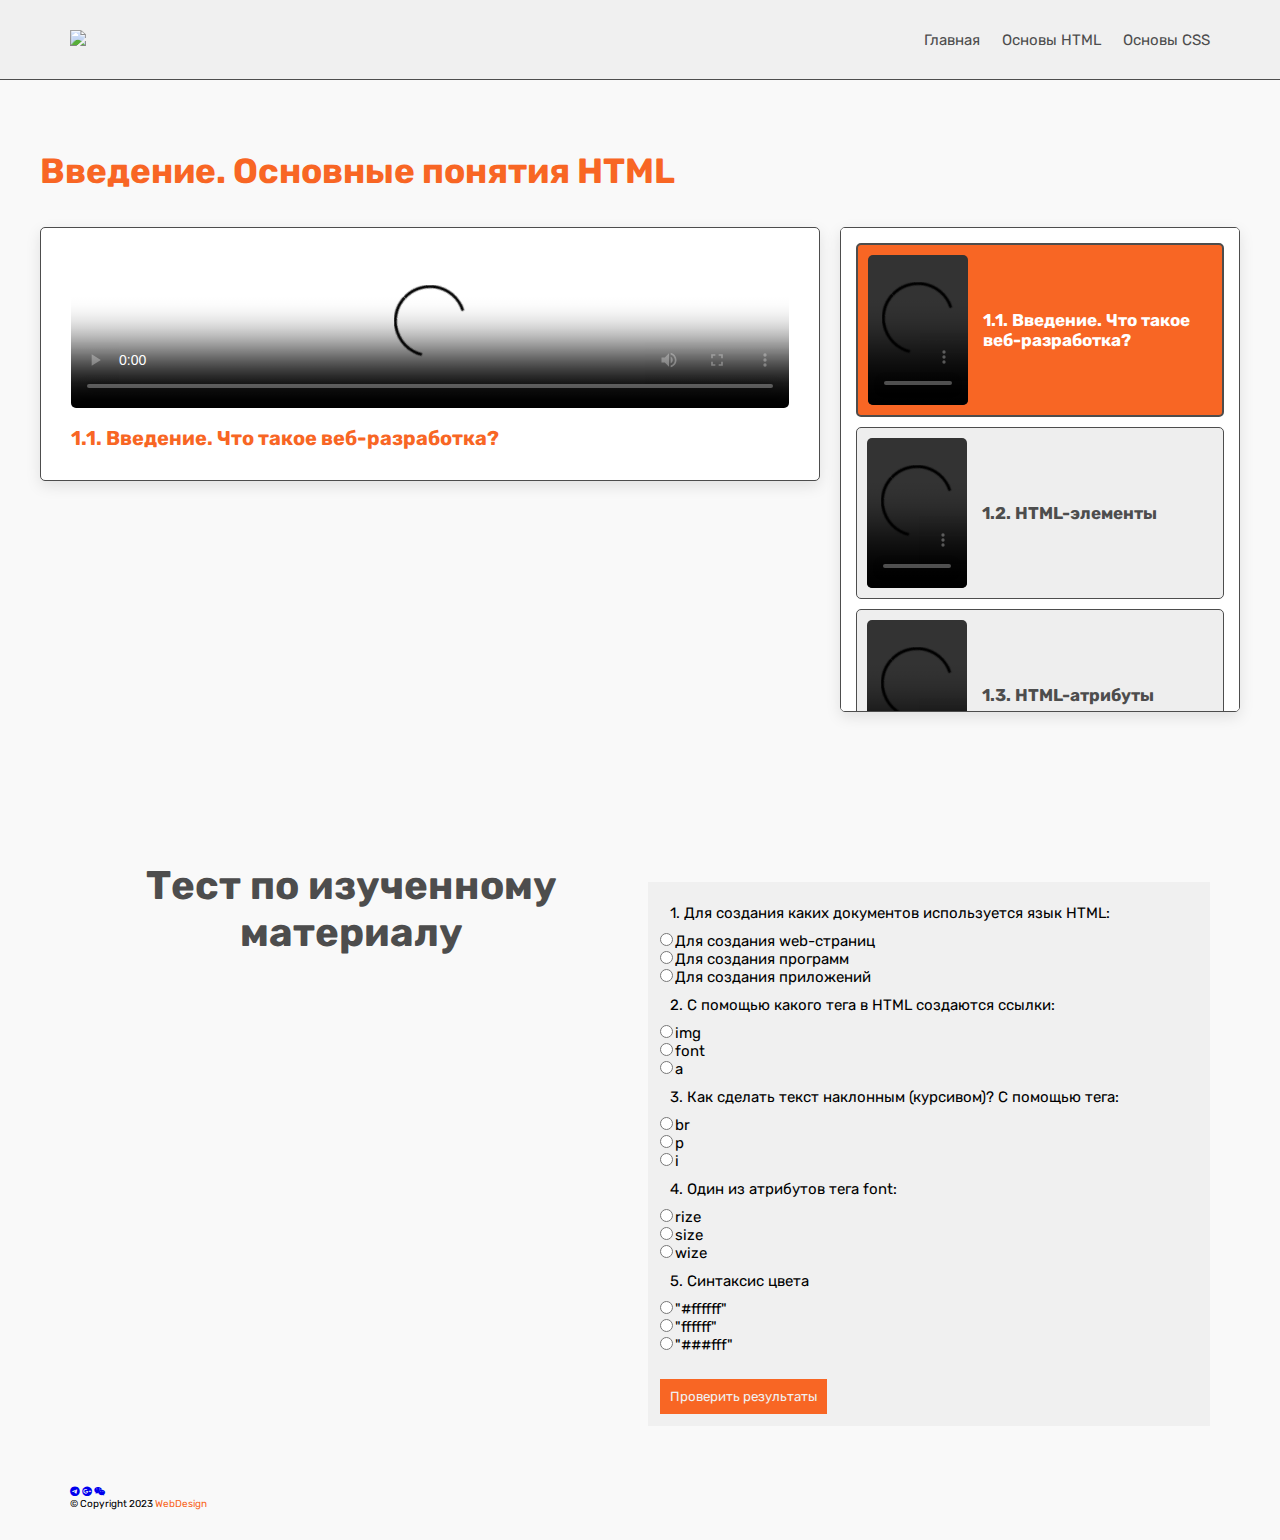
==== basicshtml/basicshtml.html @ e059293a "Create basicshtml.html" ====
<!DOCTYPE html>
<html>
<head>
    <meta charset="UTF-8">
    <meta http-equiv="X-UA-Compatible" content="IE=edge">
    <meta name="viewport" content="width=device-width, initial-scale=1.0">
    <link rel="stylesheet" href="https://cdn.jsdelivr.net/npm/swiper@8/swiper-bundle.min.css" />
    <link rel="stylesheet" href="https://cdnjs.cloudflare.com/ajax/libs/font-awesome/6.1.1/css/all.min.css">
    <link rel="stylesheet" href="basicshtml.css">
    <title>Основы HTML</title>
</head>
<body>
    <!-- header section starts -->
    <header class="header">
        <section class="flex">
            <a href="#home" class="logo"><img src="Logo/web-design.svg" height="20"></a>
            <nav class="navbar">
                <a href="../index.html">Главная</a> 
                <a href="#">Основы HTML</a>
                <a href="../basicscss/basicscss.html">Основы CSS</a>
            </nav>
            <div id="menu-btn" class="fas fa-bars"></div>
        </section>
    </header>
    <!-- header section ends -->

    <!-- video starts -->
    <div class="container">
        <h3 class="heading" style="font-size: 35px; color: #F86624">Введение. Основные понятия <span>HTML</span></h3>
        <div class="main-video-container">
            <video src="videos/Урок 1.mp4" poster="1W.png" loop controls class="main-video"></video>
            <h3 class="main-vid-title">1.1. Введение. Что такое веб-разработка?</h3>
        </div>
        <div class="video-list-container">
            <div class="list active">
                <video src="../presentations/Введение. Что такое веб-дизайн.pptx" poster="" class="list-video" loop controls class="main-video"></video>
                <h3 class="list-title">1.1. Введение. Что такое веб-разработка?</h3>
            </div>
            <div class="list">
                <video src="videos/Введение. Что такое веб-дизайн - PowerPoint (Сбой активации продукта) 2022-09-07 10-14-24.mp4" class="list-video" loop controls class="main-video"></video>
                <h3 class="list-title">1.2. HTML-элементы</h3>
            </div>
            <div class="list">
                <video src="videos/Введение. Что такое веб-дизайн - PowerPoint (Сбой активации продукта) 2022-09-07 10-14-24.mp4" class="list-video" loop controls class="main-video"></video>
                <h3 class="list-title">1.3. HTML-атрибуты</h3>
            </div>
            <div class="list">
                <video src="videos/Введение. Что такое веб-дизайн - PowerPoint (Сбой активации продукта) 2022-09-07 10-14-24.mp4" class="list-video" loop controls class="main-video"></video>
                <h3 class="list-title">1.4. HTML-текст</h3>
            </div>
            <div class="list">
                <video src="videos/Введение. Что такое веб-дизайн - PowerPoint (Сбой активации продукта) 2022-09-07 10-14-24.mp4" class="list-video" loop controls class="main-video"></video>
                <h3 class="list-title">1.5. HTML-ссылки</h3>
            </div>
            <div class="list">
                <video src="videos/Введение. Что такое веб-дизайн - PowerPoint (Сбой активации продукта) 2022-09-07 10-14-24.mp4" class="list-video" loop controls class="main-video"></video>
                <h3 class="list-title">1.6. HTML-изображения</h3>
            </div>
            <div class="list">
                <video src="videos/Введение. Что такое веб-дизайн - PowerPoint (Сбой активации продукта) 2022-09-07 10-14-24.mp4" class="list-video" loop controls class="main-video"></video>
                <h3 class="list-title">1.7. HTML-таблицы</h3>
            </div>
            <div class="list">
                <video src="videos/Введение. Что такое веб-дизайн - PowerPoint (Сбой активации продукта) 2022-09-07 10-14-24.mp4" class="list-video" loop controls class="main-video"></video>
                <h3 class="list-title">1.8. HTML-списки</h3>
            </div>
        </div>
    </div>
    <!-- video ends -->

    <!-- part test starts -->
    <section class="count">
        <div class="box-container">
            <div class="bg-primary text-white p-5 text-center">
                <h3 class="heading">Тест по изученному материалу</h3>
                <div class="score p-4 display-4"></div>
            </div>
            <div class="box-container">
                <form class="quiz-form">
                    <div class="m-5">
                        <p>1. Для создания каких документов используется язык HTML:</p>
                        <div class="custom-control custom-radio">
                            <input type="radio" id="customRadio1" name="A1" class="custom-control-input" value="A">
                            <label class="custom-control-label" for="customRadio1">Для создания web-страниц</label>
                        </div>
                        <div class="custom-control custom-radio">
                            <input type="radio" id="customRadio2" name="A1" class="custom-control-input" value="B">
                            <label class="custom-control-label corect" for="customRadio2">Для создания программ</label>
                        </div>
                        <div class="custom-control custom-radio">
                            <input type="radio" id="customRadio3" name="A1" class="custom-control-input" value="C">
                            <label class="custom-control-label" for="customRadio3">Для создания приложений</label>
                        </div>
                    </div>
                    <div class="m-5">
                        <p>2. С помощью какого тега в HTML создаются ссылки:</p>
                        <div class="custom-control custom-radio">
                            <input type="radio" id="customRadio4" name="A2" class="custom-control-input" value="A">
                            <label class="custom-control-label" for="customRadio4">img</label>
                        </div>
                        <div class="custom-control custom-radio">
                            <input type="radio" id="customRadio5" name="A2" class="custom-control-input" value="B">
                            <label class="custom-control-label corect" for="customRadio5">font</label>
                        </div>
                        <div class="custom-control custom-radio">
                            <input type="radio" id="customRadio7" name="A2" class="custom-control-input" value="C">
                            <label class="custom-control-label" for="customRadio7">a</label>
                        </div>
                    </div>
                    <div class="m-5">
                        <p>3. Как сделать текст наклонным (курсивом)? С помощью тега:</p>
                        <div class="custom-control custom-radio">
                            <input type="radio" id="customRadio8" name="A3" class="custom-control-input" value="A">
                            <label class="custom-control-label corect" for="customRadio8">br</label>
                        </div>
                        <div class="custom-control custom-radio">
                            <input type="radio" id="customRadio9" name="A3" class="custom-control-input" value="B">
                            <label class="custom-control-label" for="customRadio9">p</label>
                        </div>
                        <div class="custom-control custom-radio">
                            <input type="radio" id="customRadio10" name="A3" class="custom-control-input" value="C">
                            <label class="custom-control-label" for="customRadio10">i</label>
                        </div>
                    </div>
                    <div class="m-5">
                        <p>4. Один из атрибутов тега font:</p>
                        <div class="custom-control custom-radio">
                            <input type="radio" id="customRadio11" name="A4" class="custom-control-input" value="A">
                            <label class="custom-control-label" for="customRadio11">rize</label>
                        </div>
                        <div class="custom-control custom-radio">
                            <input type="radio" id="customRadio12" name="A4" class="custom-control-input" value="B">
                            <label class="custom-control-label" for="customRadio12">size</label>
                        </div>
                        <div class="custom-control custom-radio">
                            <input type="radio" id="customRadio13" name="A4" class="custom-control-input" value="C">
                            <label class="custom-control-label corect" for="customRadio13">wize</label>
                        </div>
                    </div>
                    <div class="m-5">
                        <p>5. Синтаксис цвета</p>
                        <div class="custom-control custom-radio">
                            <input type="radio" id="customRadio14" name="A5" class="custom-control-input" value="A">
                            <label class="custom-control-label" for="customRadio11">"#ffffff"</label>
                        </div>
                        <div class="custom-control custom-radio">
                            <input type="radio" id="customRadio15" name="A5" class="custom-control-input" value="B">
                            <label class="custom-control-label" for="customRadio12">"ffffff"</label>
                        </div>
                        <div class="custom-control custom-radio">
                            <input type="radio" id="customRadio16" name="A5" class="custom-control-input" value="C">
                            <label class="custom-control-label corect" for="customRadio13">"###fff"</label>
                        </div>
                    </div>
                    <div class="text-center my-5"><button class="btn-primary" type="submit">Проверить результаты</button></div>
                </form>
            </div>
        </div>
    </section>
    <!-- part test ends -->
    
    <!-- footer section starts -->
    <footer class="footer">
        <section>
            <div class="share">
                <a href="#" class="fab fa-telegram"></a>
                <a href="#" class="fab fa-google-plus"></a>
                <a href="#" class="fab fa-weixin"></a>
            </div>
            <div class="credit">&copy; Copyright 2023<span> WebDesign</span></div>
        </section>
    </footer>
    <!-- footer section ends -->

    <!-- test script -->
    <script src="https://code.jquery.com/jquery-3.3.1.slim.min.js"
        integrity="sha384-q8i/X+965DzO0rT7abK41JStQIAqVgRVzpbzo5smXKp4YfRvH+8abtTE1Pi6jizo"
        crossorigin="anonymous"></script>
    <script src="https://cdnjs.cloudflare.com/ajax/libs/popper.js/1.14.7/umd/popper.min.js"
        integrity="sha384-UO2eT0CpHqdSJQ6hJty5KVphtPhzWj9WO1clHTMGa3JDZwrnQq4sF86dIHNDz0W1"
        crossorigin="anonymous"></script>
    <script src="https://stackpath.bootstrapcdn.com/bootstrap/4.3.1/js/bootstrap.min.js"
        integrity="sha384-JjSmVgyd0p3pXB1rRibZUAYoIIy6OrQ6VrjIEaFf/nJGzIxFDsf4x0xIM+B07jRM"
        crossorigin="anonymous"></script>
    <!-- test script -->

    <script type="text/javascript" src="flowplay/flowplayer-3.2.2.min.js"></script>
    <script src="https://cdn.jsdelivr.net/npm/swiper@8/swiper-bundle.min.js"></script>
    <script src="script.js"></script>
</body>
</html>
---- basicshtml/basicshtml.css ----
@import url('https://fonts.googleapis.com/css2?family=Rubik:wght@300;400;500;700;800&display=swap');
:root{
    --blue: #00B4D8;
    --purple: #662E9B;
    --red: #EA3546;
    --orange: #F86624;
    --yellow: #F9C80E;
    --light-grey: #f9f9f9;
    --header-grey: #f0f0f0;
    --grey: #4d4d4d;
}
*{
    font-family: 'Rubik', sans-serif;
    margin: 0;padding: 0;
    box-sizing: border-box;
    outline: none;border: none;
    transition: .2s linear ;
    text-decoration: none;
}
*::selection{
    background-color: #fff;
    color: var(--grey);
}
html{
    scroll-behavior: smooth;
    font-size: 62.5%;
    overflow-x: hidden;
    scroll-padding-top: 8rem;
}
::-webkit-scrollbar{height: .5rem;width: 1rem;}
::-webkit-scrollbar-track{background-color: transparent;}
::-webkit-scrollbar-thumb{
    background-color: var(--blue);
    border-radius: 5rem;
}
body{background-color: var(--light-grey);}
section{
    max-width: 1200px;
    margin: 0 auto;
    padding: 3rem;
}
.heading{
    margin-bottom: 1.5rem;
    text-align: center;
    color: var(--grey);
    font-size: 4rem;
}
.count .box-container{
    display: grid;
    grid-template-columns: repeat(auto-fit, minmax(27rem, 1fr));
    gap: 1.5rem;
    align-items: flex-start;
    margin-top: 2rem;
}
.count .box-container .box{
    background-color: #f0f0f0;
    border-radius: .5rem;
    padding: 2rem;
    display: flex;
    align-items: center;
    justify-content: center;
    gap: 2.5rem;
    border: 1px solid var(--grey);
}
.header{
    position: fixed;
    top:0; left:0; right:0;
    z-index: 1000;
    background-color: var(--header-grey);
    border-bottom: 1px solid var(--grey);
}
.header .flex{
    position: relative;
    display: flex;
    align-items: center;
    justify-content: space-between;
}
.header .flex .navbar a{
    margin-left: 2rem;
    color: #4d4d4d;
    font-size: 1.5rem;
}
.header .flex .navbar a:hover{color: var(--blue);}
#menu-btn{
    cursor: pointer;
    color: #4d4d4d;
    font-size: 2.2rem;
    display: none;
}
.container{
    padding-top: 50px;
    max-width: 1200px;
    margin: 100px auto;
    display: flex;
    flex-wrap: wrap;
    align-items: flex-start;
    gap:20px;
}
.container .main-video-container{
   flex:1 1 730px;
   border-radius: 5px;
   box-shadow: 0 5px 15px rgba(0,0,0,.1);
   background-color: #fff;
   padding:30px;
   border: 1px solid var(--grey);
}
.container .main-video-container .main-video{
   margin-bottom: 15px;
   border-radius: 5px;
   width: 100%;
}
.container .main-video-container .main-vid-title{
   font-size: 20px;
   color: var(--orange);
}
.container .video-list-container{
   flex:1 1 350px;
   height: 485px;
   overflow-y: scroll;
   border-radius: 5px;
   box-shadow: 0 5px 15px rgba(0,0,0,.1);
   background-color: #fff;
   padding:15px;
   border: 1px solid var(--grey);
}
.container .video-list-container::-webkit-scrollbar{width: 10px;}
.container .video-list-container::-webkit-scrollbar-track{
   background-color: #fff;
   border-radius: 5px;
}
.container .video-list-container::-webkit-scrollbar-thumb{
   background-color: var(--orange);
   border-radius: 5px;
}
.container .video-list-container .list{
   display: flex;
   align-items: center;
   gap:15px;
   padding:10px;
   background-color: #eee;
   cursor: pointer;
   border-radius: 5px;
   margin-bottom: 10px;
   border: 1px solid var(--grey);
}
.container .video-list-container .list:last-child{margin-bottom: 0;}
.container .video-list-container .list.active{background-color: var(--orange);border: 2px solid var(--grey);}
.container .video-list-container .list.active .list-title{color:#fff;}
.container .video-list-container .list .list-video{
   width: 100px;
   border-radius: 5px;
}
.container .video-list-container .list .list-title{
   font-size: 17px;
   color: var(--grey);
}

/*test*/
.quiz-form{
    width: 100%;
    background: var(--header-grey);
    padding: 12px;
    margin: 0 auto;
}
.quiz-form p{
    font-size: 15px;
    padding: 10px;
    font-family: 'Rubik', sans-serif;
}
.quiz-form label{
    font-size: 15px;
    padding: 25px 0px;
}
.btn-primary{
    background: var(--orange);
    padding: 10px;
    margin-top: 25px;
    color: #f0f0f0;
    font-size: 16;
}
input{border: var(--orange);}
span{color: var(--orange);}
/*test*/
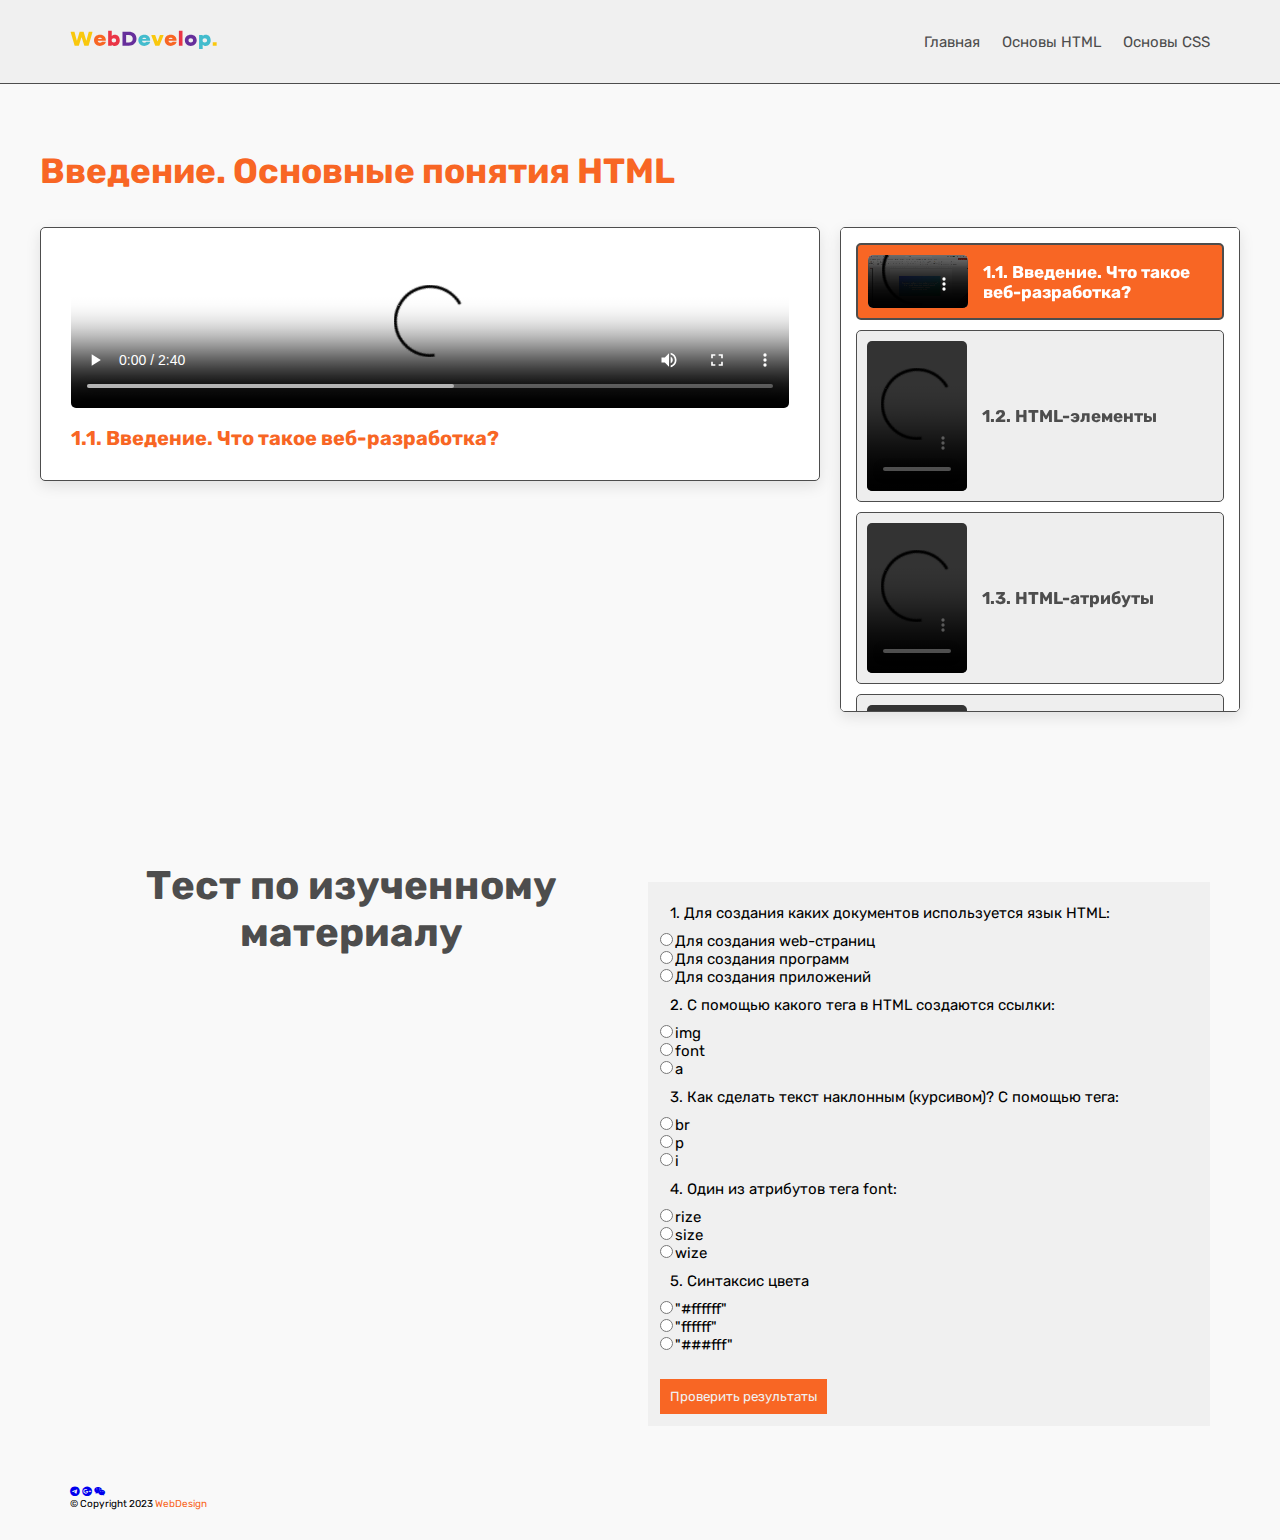
==== commit f0a12f46: "Update basicshtml.html" ====
--- a/basicshtml/basicshtml.html
+++ b/basicshtml/basicshtml.html
@@ -28,12 +28,12 @@
     <div class="container">
         <h3 class="heading" style="font-size: 35px; color: #F86624">Введение. Основные понятия <span>HTML</span></h3>
         <div class="main-video-container">
-            <video src="videos/Урок 1.mp4" poster="1W.png" loop controls class="main-video"></video>
+            <video src="videos/[FREE - HDconvert.com] Урок 1.mp4" poster="1W.png" loop controls class="main-video"></video>
             <h3 class="main-vid-title">1.1. Введение. Что такое веб-разработка?</h3>
         </div>
         <div class="video-list-container">
             <div class="list active">
-                <video src="../presentations/Введение. Что такое веб-дизайн.pptx" poster="" class="list-video" loop controls class="main-video"></video>
+                <video src="videos/[FREE - HDconvert.com] Урок 1.mp4" poster="" class="list-video" loop controls class="main-video"></video>
                 <h3 class="list-title">1.1. Введение. Что такое веб-разработка?</h3>
             </div>
             <div class="list">
